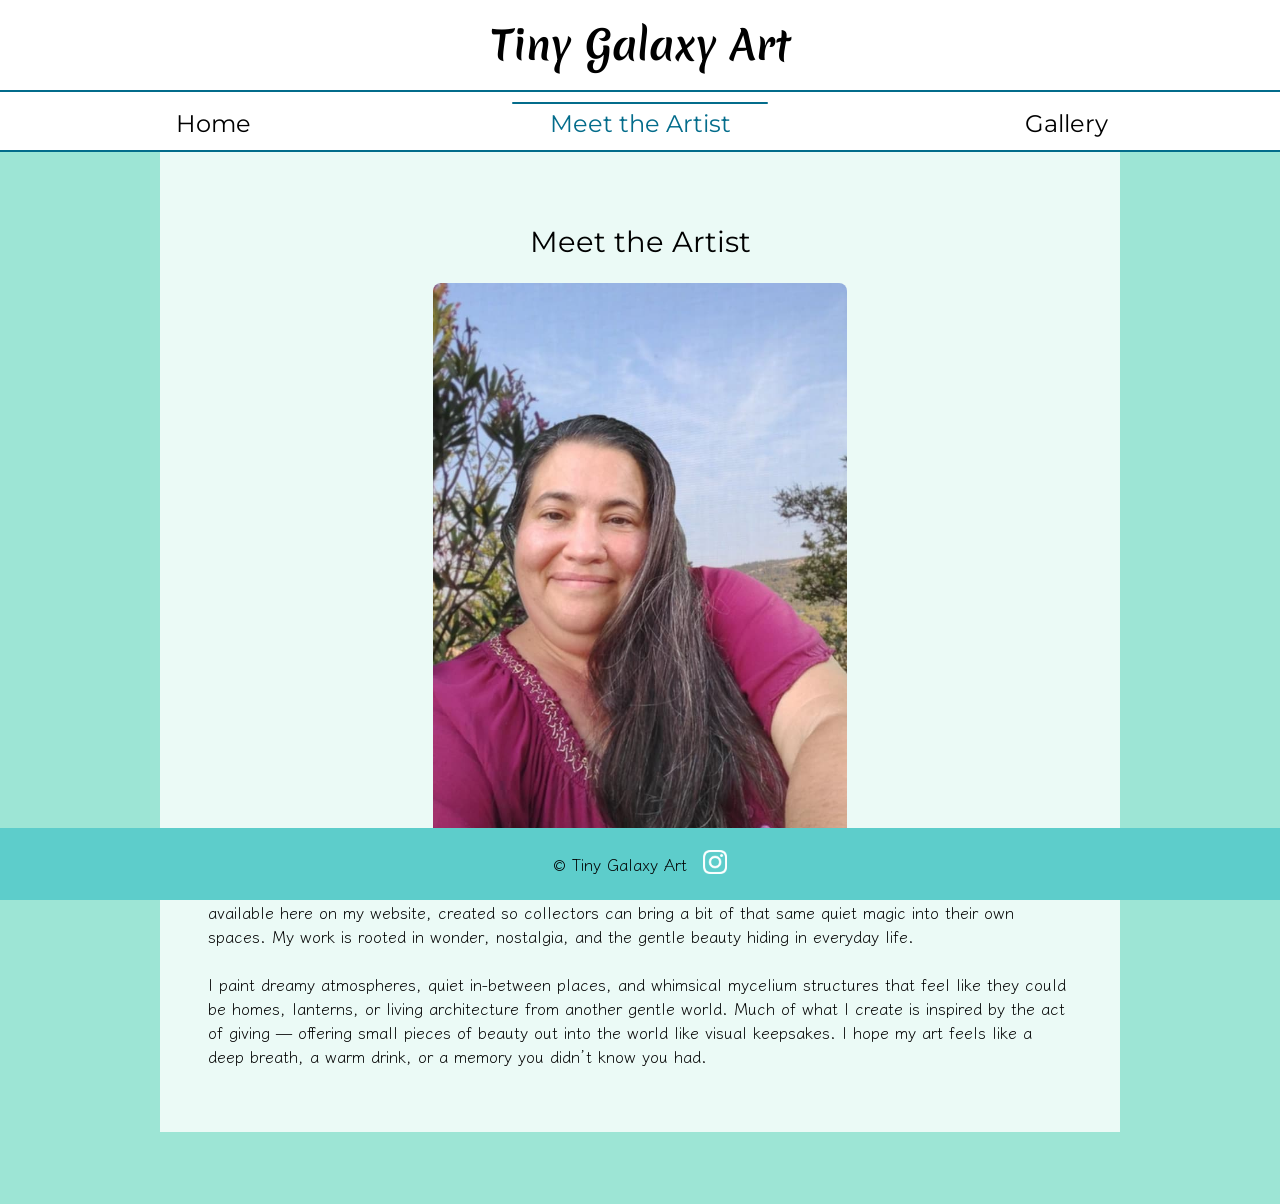
==== about.html @ e6a08c3a "fix: copy corrections" ====
<!doctype html>
<html>

<head>
	<meta charset="utf-8">
	<meta name="viewport" content="width=device-width, initial-scale=1">
	<title>Tiny Galaxy Art - Meet the Artist</title>
	<link rel="stylesheet" href="sunnydays.css">
  <link href="https://fonts.googleapis.com/css?family=Dancing+Script|Fredericka+the+Great|Quicksand|Merienda|Montserrat|Klee+One" rel="stylesheet">

<body>
	<header>
		<h1>Tiny Galaxy Art</h1>
	</header>
  <nav>
    <a href="index.html">Home</a>
    <a href="#" class="currpage">Meet the Artist</a>
    <a href="calendar-apps.html">Gallery</a>
  </nav>
	<article>
    <h2>Meet the Artist</h2>
    <figure class="headimg">
    <img  src="images/melface.jpg" alt="Picture of Mel"/>
    </figure>
    <p>
      I’m an artist who believes small moments carry big magic. I create tiny, hand-painted watercolor scenes — just 2.5 × 3 inches 
		— set into simple pine frames. These miniature “windows into other worlds” are the pieces available here on my website, created 
		so collectors can bring a bit of that same quiet magic into their own spaces. My work is rooted in wonder, nostalgia, and the 
		gentle beauty hiding in everyday  life.
      <br><br>
      I paint dreamy atmospheres, quiet in-between places, and whimsical mycelium structures that feel like they could be homes, lanterns, 
		or living architecture from another gentle world. Much of what I create is inspired by the act of giving — offering small pieces 
		of beauty out into the world like visual keepsakes. I hope my art feels like a deep breath, a warm drink, or a memory you didn’t 
		know you had.
    </p>
  
	</article>
	<footer>
	  <container>
	    <p> &copy; Tiny Galaxy Art </p>
      <a href="https://www.instagram.com/tinygalaxyart/"><img src="images/ig-logo.png" class="social-icon"></a>
	  </container>
  </footer>
</body>

</html>
---- sunnydays.css ----
/* CSS Document */

body{
	--primary-color: #036c8b;
	--secondary-color: #5dcdcb;
	--panel-background-color: rgba(255, 255, 255, 80%);
	--main-background-color: #9de5d5;
	margin: 0;
	padding: 0;
	/* background-attachment: fixed;
	background-origin: border-box;
	background-size: cover; */
	display: grid;
	justify-items: center;
	background-color: var(--main-background-color);
}
header {
	box-sizing: border-box;
	padding: 0;
	width:100%;
	margin: 0;
	background-color: white;
	border-bottom: solid 2px var(--primary-color);
	text-align: center;
	font-family: Cambria, "Hoefler Text", "Liberation Serif", Times, "Times New Roman", "serif";
}
header p {
	text-align: right;
	margin: 1rem;
}
.contact {
	padding: 1rem inherit;
	display:flex;
	flex-direction: column;
	height: fit-content;
	align-items: center;
}
.contact p {
	width: fit-content;
}
nav {
	box-sizing: border-box;
	border-bottom: solid 2px var(--primary-color);
	width:100%;
	margin:0;
	display: flex;
	flex-wrap: wrap;
	align-content: space-around;
	background-color: white;
}
nav a {
	color: black;
	text-decoration: none;
	text-align: center;
	flex:1;
	min-width: 5em;
	display: block;
	padding-top: .4em;
	padding-bottom: .5em;
	font-family: "Montserrat", "Myriad Pro", "DejaVu Sans Condensed", Helvetica, Arial, "sans-serif";
	font-size: 1.5em;
}
nav a:hover, .currpage {
	color: var(--primary-color);
}
nav a::before {
	background-color: var(--primary-color);
	content: ' ';
	height: .1em;
	width: 60%;
	margin-left:20%;
	display: block;
	border-radius: 10px;
	transform: scalex(0);
	opacity: 0;
	transition: 100ms;
	margin-bottom: .2em;
}
nav a:hover::before, nav a.currpage::before {
	transition:150ms;
	opacity: 1;
	transform: scalex(1);
}
article {
	box-sizing: border-box;
	width:80%;
	/* margin-top: 1em;
	margin-left: 5%; */
	padding: 3rem;
	background-color: var(--panel-background-color);
	/* border-radius: 1em; */
	/* margin-bottom: 2em; */
	max-width: 60em;
}
article iframe {
	width: 80%;
	margin:1rem 10%;
}
footer {
	box-sizing: border-box;
	width: 100%;
	text-align: center;
	background-color: var(--secondary-color);
	position: sticky;
	margin:0;
	bottom:0;
	padding:0;
	display: flex;
	justify-content: center;
}
footer container {
	display: flex;
	align-items: center;
	justify-content: space-around;
	width: min-content;
	align-content: center;
}
footer p {
	position: relative;
	width: max-content;
	padding: .5em;
}
.social-icon {
	height: 1.5em;
	padding: .5em;
	margin: 0;
	width: 1.5em;
}
p {
	font-family: "Klee One", "Hoefler Text", "Liberation Serif", Times, "Times New Roman", "serif";
	font-weight: 500;
	font-size: 1rem;
	float: none;
}
h1{
	font-family: "Merienda", cursive;
	font-size: 2.5rem;
	margin: 1rem;
	text-align: center;
}
article h2 {
	font-family: "Montserrat";
	font-weight: 400;
	text-align: center;
	font-size: 1.8rem;
}
article h3 {
	text-align: center;
	font-family: "Montserrat", Constantia, "Lucida Bright", "DejaVu Serif", Georgia, "serif";
}
.map {
	width:80%;
	margin-left:10%;
	border: solid 1px darkgreen;
	height: 20em;
	margin-bottom: 2em;
	object-fit: cover;

}
hr {
	background-color:var(--primary-color);
	border-color:var(--primary-color);
}

.headimg {
	margin: 1em 20%;
	width: 60%;
	height: min-content;
	float: none;
	display:flex;
	justify-content: center;
	flex-direction: row;
}
.headimg figcaption {
	font-size: 150%;
	text-align: center;
	font-family: Constantia,
	"Lucida Bright",
	"DejaVu Serif",
	Georgia,
	"serif";

}
.headimg img {
	/* object-fit: cover; */
	max-width: 80%;
	max-height: 600px;
	border-radius: .5rem;
}

.document {
	width: 90%;
	aspect-ratio: 4 / 3;
	padding-left: 5%;
	padding-right: 5%;
	margin-left: 0;
	margin-right: 0;
}

/* media queries*/
@media (max-width: 500px) {
	nav a {font-size: 1.2rem}
	header h1 {font-size: 2rem;}
	.headimg img {
		width: 100%;
		margin: 0;
		padding: 0;
		border-radius: .5rem;
	}
	.headimg {
		margin-left: 0;
		margin-right: 0;
		width: 100%;
	}
	article {
		width: 85%;
		padding: 2rem;
	}
}
	/*
@media (min-width: 1150px) {
	.headimg {
		width: 600px;
	}
} */
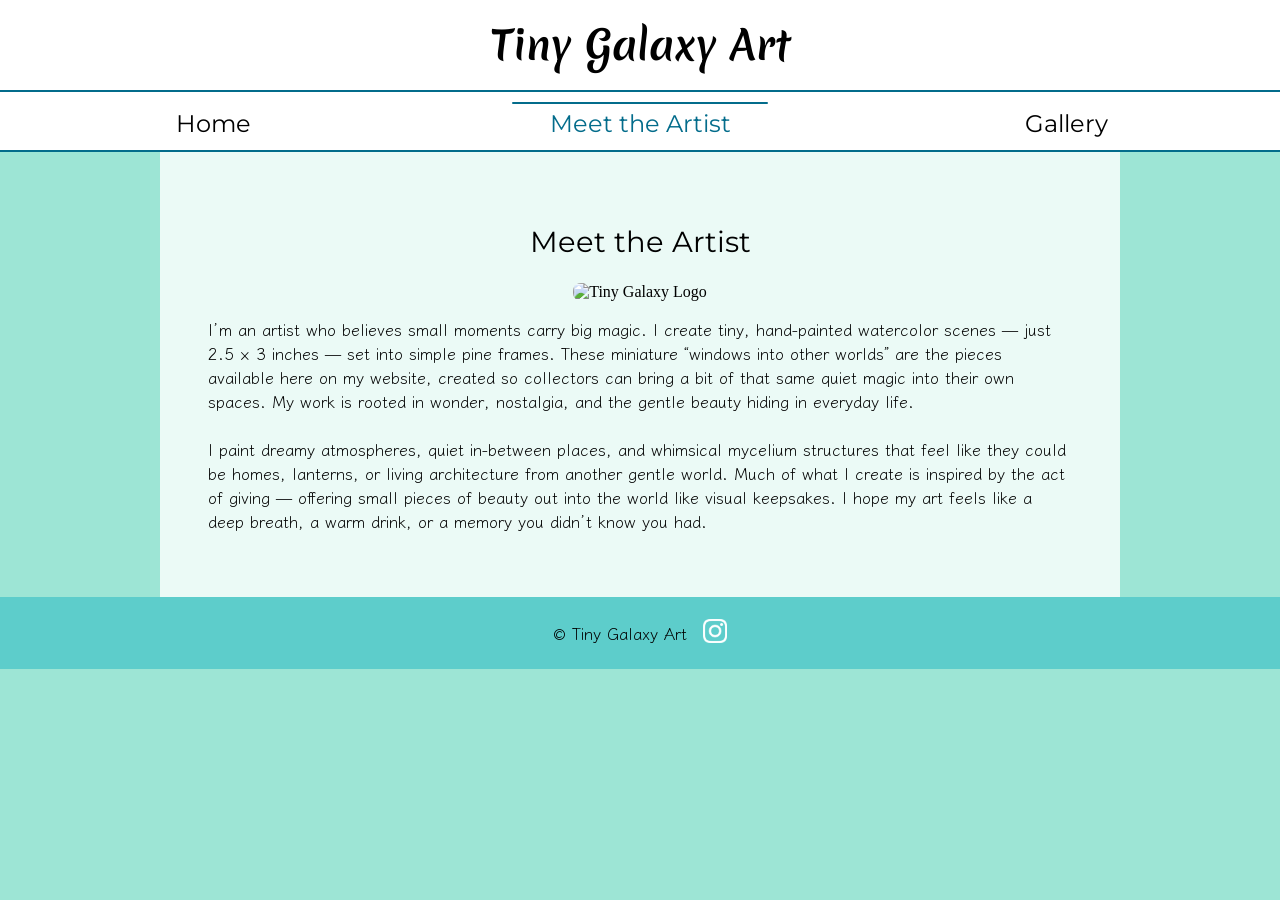
==== commit 8fbbc0ea: "feat: replaced main image" ====
--- a/about.html
+++ b/about.html
@@ -20,7 +20,7 @@
 	<article>
     <h2>Meet the Artist</h2>
     <figure class="headimg">
-    <img  src="images/melface.jpg" alt="Picture of Mel"/>
+    <img  src="images/tinyGalaxy logo.png" alt="Tiny Galaxy Logo"/>
     </figure>
     <p>
       I’m an artist who believes small moments carry big magic. I create tiny, hand-painted watercolor scenes — just 2.5 × 3 inches 
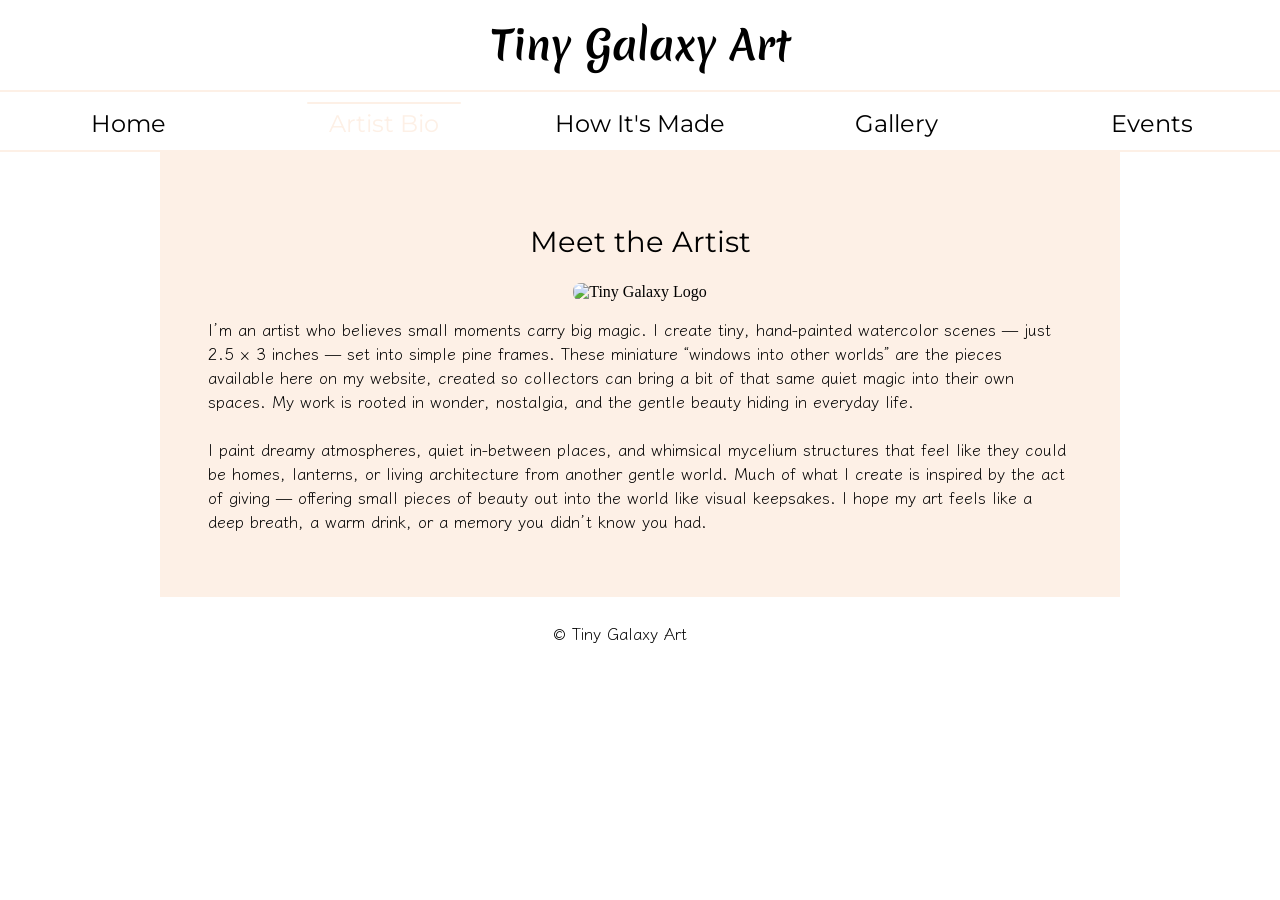
==== commit 744deb2f: "Update about.html" ====
--- a/about.html
+++ b/about.html
@@ -14,8 +14,10 @@
 	</header>
   <nav>
     <a href="index.html">Home</a>
-    <a href="#" class="currpage">Meet the Artist</a>
+    <a href="#" class="currpage">Artist Bio</a>
+	<a href="howitsmade.html">How It's Made</a>
     <a href="calendar-apps.html">Gallery</a>
+	<a href="events.html">Events</a>
   </nav>
 	<article>
     <h2>Meet the Artist</h2>
--- a/sunnydays.css
+++ b/sunnydays.css
@@ -1,10 +1,10 @@
 /* CSS Document */
 
 body{
-	--primary-color: #036c8b;
-	--secondary-color: #5dcdcb;
-	--panel-background-color: rgba(255, 255, 255, 80%);
-	--main-background-color: #9de5d5;
+	--primary-color: #FDF0E6;
+	--secondary-color: #FFFFFF;
+	--panel-background-color: #FDF0E6;
+	--main-background-color: #FFFFFF;
 	margin: 0;
 	padding: 0;
 	/* background-attachment: fixed;
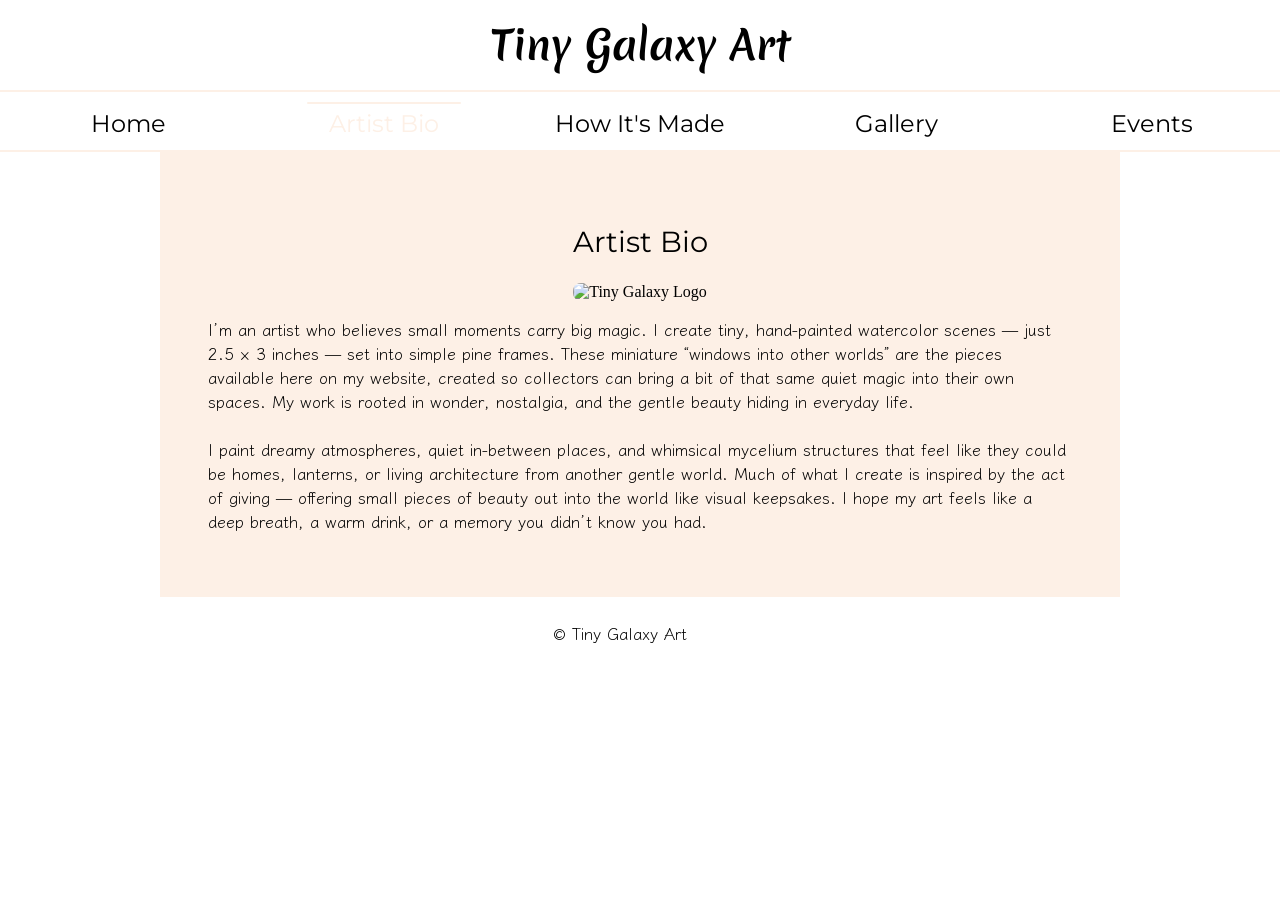
==== commit 842ea0e6: "Update about.html" ====
--- a/about.html
+++ b/about.html
@@ -4,7 +4,7 @@
 <head>
 	<meta charset="utf-8">
 	<meta name="viewport" content="width=device-width, initial-scale=1">
-	<title>Tiny Galaxy Art - Meet the Artist</title>
+	<title>Tiny Galaxy Art - Artist Bio</title>
 	<link rel="stylesheet" href="sunnydays.css">
   <link href="https://fonts.googleapis.com/css?family=Dancing+Script|Fredericka+the+Great|Quicksand|Merienda|Montserrat|Klee+One" rel="stylesheet">
 
@@ -20,7 +20,7 @@
 	<a href="events.html">Events</a>
   </nav>
 	<article>
-    <h2>Meet the Artist</h2>
+    <h2>Artist Bio</h2>
     <figure class="headimg">
     <img  src="images/tinyGalaxy logo.png" alt="Tiny Galaxy Logo"/>
     </figure>
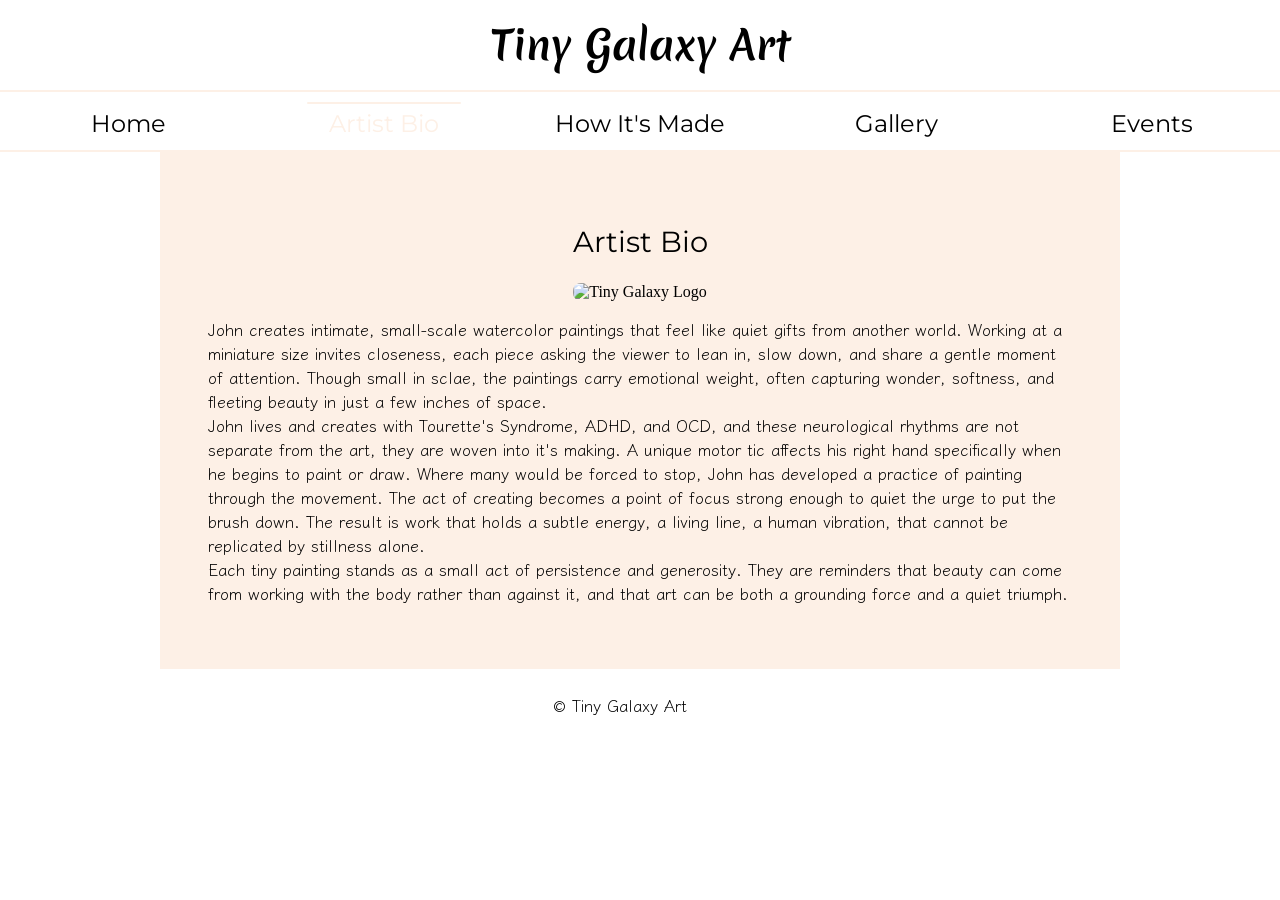
==== commit 8268299b: "updated copy: about.html" ====
--- a/about.html
+++ b/about.html
@@ -4,7 +4,7 @@
 <head>
 	<meta charset="utf-8">
 	<meta name="viewport" content="width=device-width, initial-scale=1">
-	<title>Tiny Galaxy Art - Artist Bio</title>
+	<title>TGA - Artist Bio</title>
 	<link rel="stylesheet" href="sunnydays.css">
   <link href="https://fonts.googleapis.com/css?family=Dancing+Script|Fredericka+the+Great|Quicksand|Merienda|Montserrat|Klee+One" rel="stylesheet">
 
@@ -25,15 +25,17 @@
     <img  src="images/tinyGalaxy logo.png" alt="Tiny Galaxy Logo"/>
     </figure>
     <p>
-      I’m an artist who believes small moments carry big magic. I create tiny, hand-painted watercolor scenes — just 2.5 × 3 inches 
-		— set into simple pine frames. These miniature “windows into other worlds” are the pieces available here on my website, created 
-		so collectors can bring a bit of that same quiet magic into their own spaces. My work is rooted in wonder, nostalgia, and the 
-		gentle beauty hiding in everyday  life.
-      <br><br>
-      I paint dreamy atmospheres, quiet in-between places, and whimsical mycelium structures that feel like they could be homes, lanterns, 
-		or living architecture from another gentle world. Much of what I create is inspired by the act of giving — offering small pieces 
-		of beauty out into the world like visual keepsakes. I hope my art feels like a deep breath, a warm drink, or a memory you didn’t 
-		know you had.
+      John creates intimate, small-scale watercolor paintings that feel like quiet gifts from another world. Working at a miniature size invites closeness, 
+		each piece asking the viewer to lean in, slow down, and share a gentle moment of attention. Though small in sclae, the paintings carry emotional weight, 
+		often capturing wonder, softness, and fleeting beauty in just a few inches of space.
+      <br>
+      John lives and creates with Tourette's Syndrome, ADHD, and OCD, and these neurological rhythms are not separate from the art, they are woven into it's making. 
+		A unique motor tic affects his right hand specifically when he begins to paint or draw. Where many would be forced to stop, John has developed a practice of 
+		painting through the movement. The act of creating becomes a point of focus strong enough to quiet the urge to put the brush down. The result is work that 
+		holds a subtle energy, a living line, a human vibration, that cannot be replicated by stillness alone.
+	  <br>
+	  Each tiny painting stands as a small act of persistence and generosity. They are reminders that beauty can come from working with the body rather than against it,
+		and that art can be both a grounding force and a quiet triumph.
     </p>
   
 	</article>
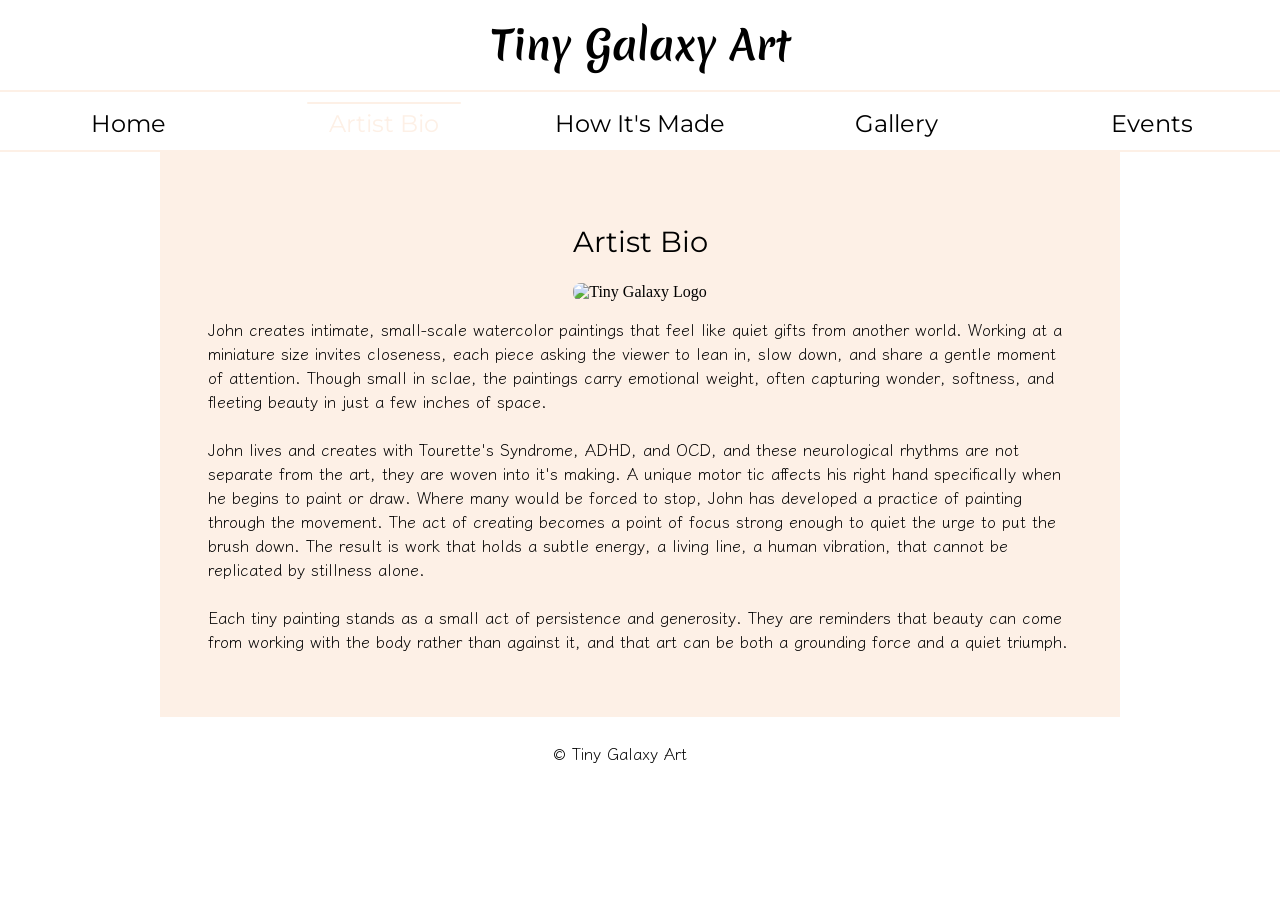
==== commit e21dc39f: "Update about.html" ====
--- a/about.html
+++ b/about.html
@@ -28,12 +28,12 @@
       John creates intimate, small-scale watercolor paintings that feel like quiet gifts from another world. Working at a miniature size invites closeness, 
 		each piece asking the viewer to lean in, slow down, and share a gentle moment of attention. Though small in sclae, the paintings carry emotional weight, 
 		often capturing wonder, softness, and fleeting beauty in just a few inches of space.
-      <br>
+      <br><br>
       John lives and creates with Tourette's Syndrome, ADHD, and OCD, and these neurological rhythms are not separate from the art, they are woven into it's making. 
 		A unique motor tic affects his right hand specifically when he begins to paint or draw. Where many would be forced to stop, John has developed a practice of 
 		painting through the movement. The act of creating becomes a point of focus strong enough to quiet the urge to put the brush down. The result is work that 
 		holds a subtle energy, a living line, a human vibration, that cannot be replicated by stillness alone.
-	  <br>
+	  <br><br>
 	  Each tiny painting stands as a small act of persistence and generosity. They are reminders that beauty can come from working with the body rather than against it,
 		and that art can be both a grounding force and a quiet triumph.
     </p>
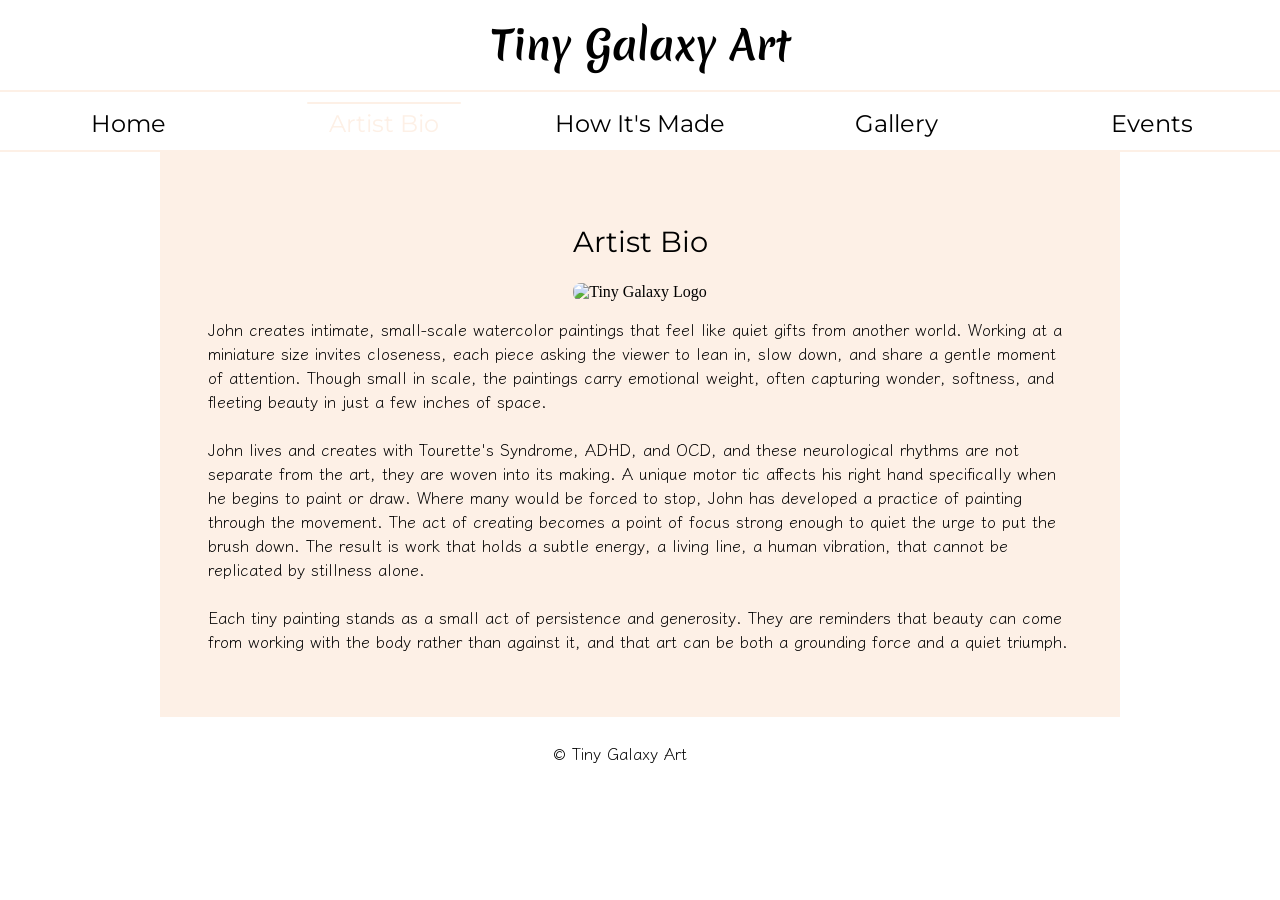
==== commit 1a70287b: "copy corrections" ====
--- a/about.html
+++ b/about.html
@@ -26,10 +26,10 @@
     </figure>
     <p>
       John creates intimate, small-scale watercolor paintings that feel like quiet gifts from another world. Working at a miniature size invites closeness, 
-		each piece asking the viewer to lean in, slow down, and share a gentle moment of attention. Though small in sclae, the paintings carry emotional weight, 
+		each piece asking the viewer to lean in, slow down, and share a gentle moment of attention. Though small in scale, the paintings carry emotional weight, 
 		often capturing wonder, softness, and fleeting beauty in just a few inches of space.
       <br><br>
-      John lives and creates with Tourette's Syndrome, ADHD, and OCD, and these neurological rhythms are not separate from the art, they are woven into it's making. 
+      John lives and creates with Tourette's Syndrome, ADHD, and OCD, and these neurological rhythms are not separate from the art, they are woven into its making. 
 		A unique motor tic affects his right hand specifically when he begins to paint or draw. Where many would be forced to stop, John has developed a practice of 
 		painting through the movement. The act of creating becomes a point of focus strong enough to quiet the urge to put the brush down. The result is work that 
 		holds a subtle energy, a living line, a human vibration, that cannot be replicated by stillness alone.
--- a/sunnydays.css
+++ b/sunnydays.css
@@ -197,6 +197,17 @@
 	margin-right: 0;
 }
 
+.image-row {
+  display: flex;            /* Turns the container into a flex row */
+  justify-content: center;  /* Centers images horizontally (or use space-between) */
+  gap: 15px;                /* Adds neat spacing between the images */
+}
+
+.image-row img {
+  width: 30%;               /* Adjusts size so 3 images fit perfectly in one row */
+  height: auto;             /* Keeps the original aspect ratio to prevent stretching */
+}
+
 /* media queries*/
 @media (max-width: 500px) {
 	nav a {font-size: 1.2rem}
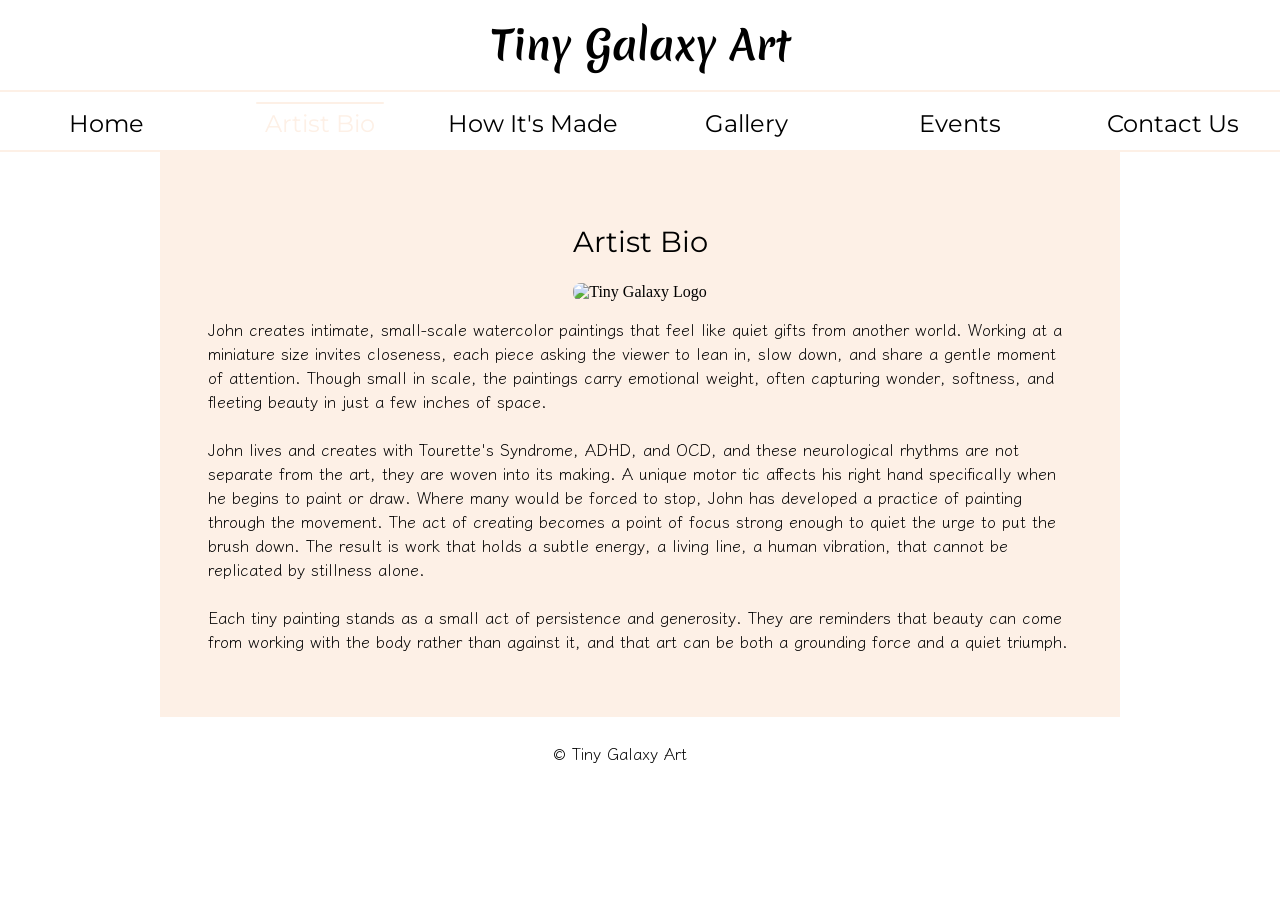
==== commit 8d5ff31d: "added contact page to nav bar" ====
--- a/about.html
+++ b/about.html
@@ -18,6 +18,7 @@
 	<a href="howitsmade.html">How It's Made</a>
     <a href="calendar-apps.html">Gallery</a>
 	<a href="events.html">Events</a>
+	<a href="contact.html">Contact Us</a>
   </nav>
 	<article>
     <h2>Artist Bio</h2>
